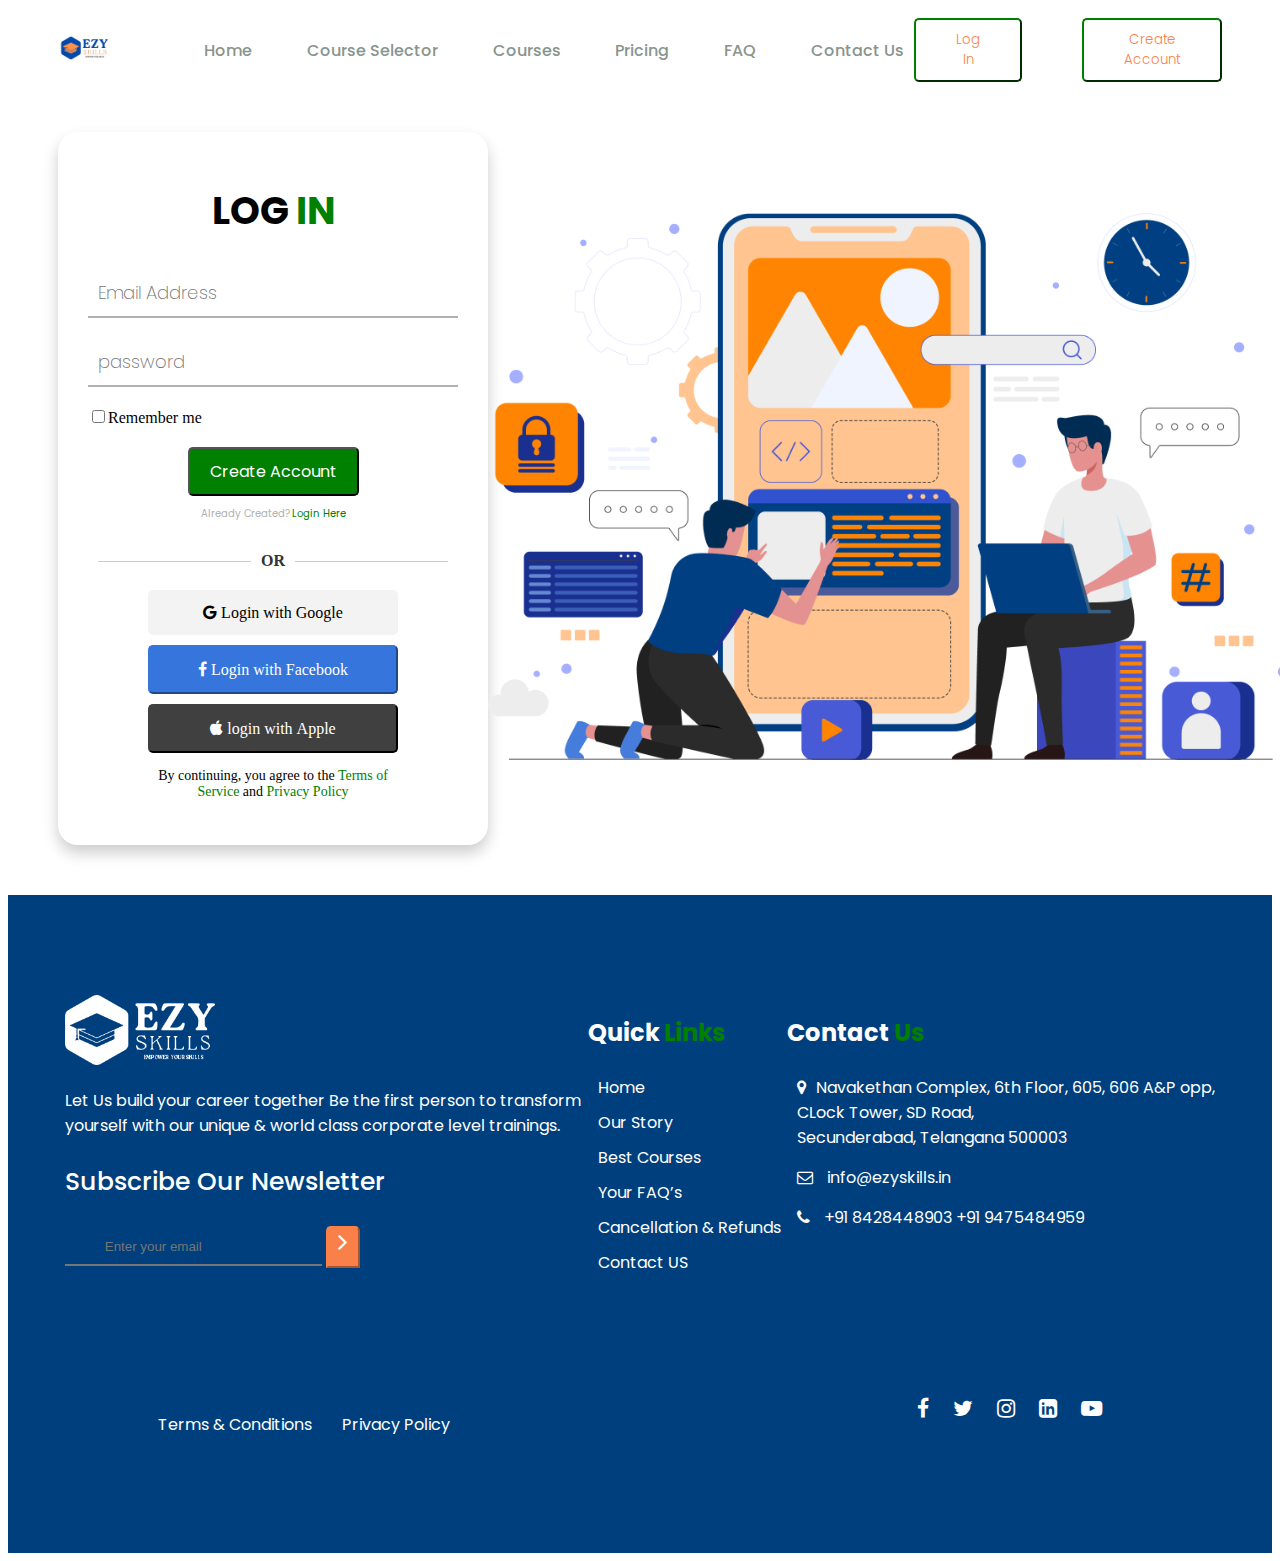
==== Login.html @ c2b0a450 "login page completed" ====
<!DOCTYPE html>
<html lang="en">

<head>
    <meta charset="UTF-8">
    <meta name="viewport" content="width=device-width, initial-scale=1.0">
    <title>Login</title>
    <link rel="stylesheet" href="./Sass/Style.css">
    <link rel="preconnect" href="https://fonts.googleapis.com">
    <link rel="preconnect" href="https://fonts.gstatic.com" crossorigin>
    <link
        href="https://fonts.googleapis.com/css2?family=Poppins:ital,wght@0,100;0,200;0,300;0,400;0,500;0,600;0,700;0,800;0,900;1,100;1,200;1,300;1,400;1,500;1,600;1,700;1,800;1,900&display=swap"
        rel="stylesheet">
    <link rel="preconnect" href="https://fonts.googleapis.com">
    <link rel="preconnect" href="https://fonts.gstatic.com" crossorigin>
    <link
        href="https://fonts.googleapis.com/css2?family=Montserrat:ital,wght@0,100..900;1,100..900&family=Poppins:ital,wght@0,100;0,200;0,300;0,400;0,500;0,600;0,700;0,800;0,900;1,100;1,200;1,300;1,400;1,500;1,600;1,700;1,800;1,900&display=swap"
        rel="stylesheet">
    <link rel="stylesheet" href="https://cdnjs.cloudflare.com/ajax/libs/font-awesome/6.5.1/css/all.min.css"
        integrity="sha384-qt5zE8f+HkO6T/EHbRY2U/5K3Y6U6y3+jkI5i2Z5eQ6p3eZ5p5p5p5p5p5p5p5p5p5p5p5p5p5p5p5"
        crossorigin="anonymous">
    <link rel="stylesheet" href="./Assests/font-awesome-4.7.0/css/font-awesome.min.css">



</head>

<body>
    <div class="LoginContainar">
        <div class="navBar">
            <div class="Logo">
                <img src="./Assests/Logo.png" alt="IM" class="logo" />
            </div>
            <div>
                <ul>
                    <li>
                        Home
                    </li>
                    <li>Course Selector</li>
                    <li>Courses</li>
                    <li> Pricing</li>
                    <li>FAQ</li>
                    <li>Contact Us</li>


                </ul>
            </div>
            <div>
                <a href="./Login.html"><button>Log In</button></a>
                <a href="./SignUp.html"><button class="Btn2">Create Account</button></a>
            </div>

        </div>
        <div class="Login">
            <div class="form"> 
                <form>
                    <h3> LOG <span> IN </span></h3>
                    <div class="input"><input type="email" placeholder="Email Address" required /></div>
                    <div class="input"><input type="password" placeholder="password" required /></div>
                    
                    <div><input type="checkbox"  required/>Remember me</div>
                    <div class="Cr8"><button> Create Account</button>
                        <p> Already Created?<span> <a href="#">Login Here</a> </span></P>
                    </div>
                    <div class="divider">
                        <hr>
                        <span>OR</span>
                        <hr>
                    </div>
                    <div class="socials">
                        <button class="btn1"><i class="fa fa-google" aria-hidden="true"> Login with Google</i></button>
                        <button class="btn2"><i class="fa fa-facebook" aria-hidden="true"> Login with Facebook</i></button>
                        <button class="btn3"><i class="fa fa-apple" aria-hidden="true"> login with Apple</i></button>
                
                    </div>
                    <p class="agree">By continuing, you agree to the <span>Terms
                        of Service</span> and <span>Privacy Policy</span></p>
                </form>
            </div>
            <div>
                <img src="./Assests/formpicture.png" width="800px" alt="form" />

            </div>


        </div>

        <Footer>
            <div class="footer1">

                <div>
                    <div class="Logo">
                        <img src="./Assests/Ezy.png" alt="Ezy" width="150px" class="logo" />
                    </div>
                    <p>Let Us build your career together Be the first person to transform <br>
                        yourself with our unique & world class corporate level trainings.</p>
                    <div>
                        <h3>
                            Subscribe Our Newsletter

                        </h3>
                        <input placeholder="Enter your email" class="input" /> <button class="btn3"><i
                                class="fa fa-angle-right fa-2x" style="color: white;" aria-hidden="true"></i></button>
                    </div>


                </div>
                <div>
                    <h2>Quick <span style="color: green;">Links</span></h2>
                    <ul>
                        <li>Home</li>
                        <li>Our Story</li>
                        <li>Best Courses</li>
                        <li>Your FAQ’s</li>
                        <li>Cancellation & Refunds</li>
                        <li>Contact US</li>
                    </ul>

                </div>
                <div>
                    <h2>Contact <span style="color: green;">Us</span></h2>
                    <ul>

                        <li> <i class="fa fa-map-marker" style="padding-right: 10px;" aria-hidden="true"></i>Navakethan
                            Complex,
                            6th Floor, 605, 606 A&P opp, <br>
                            CLock Tower, SD Road, <br>
                            Secunderabad, Telangana
                            500003</li>
                        <li> <i class="fa fa-envelope-o" style="padding-right: 10px;" aria-hidden="true"></i>
                            info@ezyskills.in</li>
                        <li> <i class="fa fa-phone" style="padding-right: 10px;" aria-hidden="true"></i>
                            +91 8428448903
                            +91 9475484959</li>

                    </ul>

                </div>
            </div>
            <section class="footer2">
                <div>

                    <p>Terms & Conditions</p>
                    <p> Privacy Policy </p>



                </div>
                <div>
                    <a href="#" style="color: white;"><i class="fa fa-facebook fa-lg" style="padding-right: 20px;"
                            aria-hidden="true"></i></a>

                    <a href="#" style="color: white;"><i class="fa fa-twitter fa-lg " style="padding-right: 20px;"
                            aria-hidden="true"></i></a>
                    <a href="#" style="color: white;"><i class="fa fa-instagram fa-lg" style="padding-right: 20px;"
                            aria-hidden="true"></i></a>
                    <a href="#" style="color: white;"><i class="fa fa-linkedin-square fa-lg"
                            style="padding-right: 20px;" aria-hidden="true"></i></a>
                    <a href="#" style="color: white;"><i class="fa fa-youtube-play fa-lg " style="padding-right: 20px;"
                            aria-hidden="true"></i></a>



                </div>
            </section>
        </Footer>
    </div>

</body>

</html>
---- Sass/Style.css ----
.landingContainer .navBar {
  padding-left: 50px;
  padding-right: 50px;
  display: -webkit-box;
  display: -ms-flexbox;
  display: flex;
  -webkit-box-pack: justify;
      -ms-flex-pack: justify;
          justify-content: space-between;
  -webkit-box-align: center;
      -ms-flex-align: center;
          align-items: center;
  padding-top: 10px;
}

.landingContainer .navBar > div:nth-child(1) img {
  width: 50%;
}

.landingContainer .navBar > div:nth-child(2) {
  display: -webkit-box;
  display: -ms-flexbox;
  display: flex;
  -webkit-box-pack: justify;
      -ms-flex-pack: justify;
          justify-content: space-between;
  list-style-type: none;
  color: #8A948C;
}

.landingContainer .navBar > div:nth-child(2) ul {
  list-style-type: none;
  display: -webkit-box;
  display: -ms-flexbox;
  display: flex;
  -webkit-box-pack: justify;
      -ms-flex-pack: justify;
          justify-content: space-between;
  width: 700px;
  font-family: "Poppins", sans-serif;
  font-weight: 500;
  font-style: medium;
  font-size: 22;
}

.landingContainer .navBar > div:nth-child(3) {
  display: -webkit-box;
  display: -ms-flexbox;
  display: flex;
  -ms-flex-pack: distribute;
      justify-content: space-around;
  gap: 50px;
}

.landingContainer .navBar > div:nth-child(3) button:nth-child(1) {
  color: #F98149;
  padding: 10px 40px 10px 40px;
  background-color: #fff;
  border-color: green;
  border-radius: 5px;
  font-family: "Poppins", sans-serif;
  font-weight: 300;
  font-size: 28;
  cursor: pointer;
  margin-left: 10px;
}

.landingContainer .navBar > div:nth-child(3) button:nth-child(2) {
  color: #F98149;
  padding: 10px 40px 10px 40px;
  color: #ffff;
  border-color: green;
  background-color: green;
  border-radius: 5px;
  font-family: "Poppins", sans-serif;
  font-weight: 300;
  font-size: 28;
  cursor: pointer;
}

.landingContainer .navBar > div:nth-child(3) button:hover {
  background-color: green;
}

.landingContainer .navBar > div:nth-child(3) .Btn2:hover {
  background-color: white;
  color: green;
}

.landingContainer .sectionTwo {
  padding-left: 50px;
  padding-right: 50px;
  display: -webkit-box;
  display: -ms-flexbox;
  display: flex;
  -webkit-box-pack: justify;
      -ms-flex-pack: justify;
          justify-content: space-between;
  -webkit-box-align: center;
      -ms-flex-align: center;
          align-items: center;
  padding-top: 20px;
}

.landingContainer .sectionTwo div:nth-child(1) h1 {
  font-family: "Poppins", sans-serif;
  font-weight: 900;
  font-style: bold;
  font-size: 80px;
  color: green;
  width: 650px;
  margin: 0px;
}

.landingContainer .sectionTwo div:nth-child(1) p {
  font-family: "Montserrat", sans-serif;
  color: #A1A1A1;
  font-size: 34px;
  width: 500px;
}

.landingContainer .sectionTwo div:nth-child(1) .SearchBar {
  padding-bottom: 20px;
}

.landingContainer .sectionTwo div:nth-child(1) .SearchBar .input {
  padding: 10px;
  background-color: #F2F4F8;
  color: #A5A5A5;
  width: 400px;
  font-family: "Poppins", sans-serif;
  font-weight: 200;
  font-size: 18px;
  border-style: none;
  border-radius: 5px;
  margin-right: 10px;
}

.landingContainer .sectionTwo div:nth-child(1) .SearchBar .btn3 {
  padding: 20px 18px;
  color: white;
  background-color: green;
  border-style: none;
  border-radius: 10px;
  cursor: pointer;
}

.landingContainer .sectionTwo div:nth-child(1) .SearchBar .btn3:hover {
  background-color: white;
  color: green;
}

.landingContainer .sectionTwo div:nth-child(1) .features {
  width: 570px;
}

.landingContainer .sectionTwo div:nth-child(1) .features button {
  background-color: #F2F4F8;
  color: #B9B5B2;
  font-family: "Poppins", sans-serif;
  font-weight: 300;
  font-size: 17px;
  border-style: none;
  border-radius: 5px;
  margin-right: 10px;
  padding: 15px 28px;
  margin-bottom: 15px;
}

.landingContainer .sectionTwo div:nth-child(1) .features button:hover {
  background-color: white;
  color: green;
  font-size: 25px;
}

.landingContainer .sectionTwo div:nth-child(2) img {
  width: 80%;
}

.landingContainer .sectionThree {
  padding-top: 50px;
  padding-left: 50px;
  padding-right: 50px;
  display: -webkit-box;
  display: -ms-flexbox;
  display: flex;
  -webkit-box-pack: justify;
      -ms-flex-pack: justify;
          justify-content: space-between;
  -webkit-box-align: center;
      -ms-flex-align: center;
          align-items: center;
}

.landingContainer .sectionThree div:nth-child(1) h1 {
  font-family: "Poppins", sans-serif;
  font-weight: 900;
  font-style: bold;
  font-size: 60px;
  color: green;
}

.landingContainer .sectionThree div:nth-child(2) img {
  width: 700px;
}

.landingContainer .sectionFour {
  padding-top: 50px;
  padding-left: 50px;
  padding-right: 50px;
}

.landingContainer .sectionFour > h1 {
  font-family: "poppins";
  font-size: 25px;
  color: black;
  font-weight: 400;
  letter-spacing: 10px;
}

.landingContainer .sectionFour .FouthSection {
  display: -webkit-box;
  display: -ms-flexbox;
  display: flex;
  -webkit-box-pack: justify;
      -ms-flex-pack: justify;
          justify-content: space-between;
  -webkit-box-align: center;
      -ms-flex-align: center;
          align-items: center;
}

.landingContainer .sectionFour .FouthSection .skill {
  color: green;
  font-family: "Poppins", sans-serif;
  font-size: 60px;
  width: 600px;
  font-weight: bold;
}

.landingContainer .sectionFour .FouthSection .icon {
  display: -webkit-box;
  display: -ms-flexbox;
  display: flex;
  -webkit-box-pack: justify;
      -ms-flex-pack: justify;
          justify-content: space-between;
  -webkit-box-align: center;
      -ms-flex-align: center;
          align-items: center;
  padding-bottom: 50px;
}

.landingContainer .sectionFour .FouthSection .icon span:nth-child(1) {
  -webkit-box-align: center;
      -ms-flex-align: center;
          align-items: center;
}

.landingContainer .sectionFour .FouthSection .icon span:nth-child(1) p {
  text-align: center;
  padding-left: 60px;
}

.landingContainer .sectionFour .FouthSection .icon .iconfour p {
  text-align: center;
  padding-left: 60px;
}

.landingContainer .sectionFive {
  padding-left: 50px;
  padding-right: 50px;
  padding-top: 70px;
  position: relative;
}

.landingContainer .sectionFive .title {
  font-family: "Poppins", sans-serif;
  font-size: 18px;
  background-color: #F98149;
  text-align: center;
  width: 400px;
  height: 55px;
  display: -webkit-box;
  display: -ms-flexbox;
  display: flex;
  -webkit-box-pack: center;
      -ms-flex-pack: center;
          justify-content: center;
  -webkit-box-align: center;
      -ms-flex-align: center;
          align-items: center;
  margin: 0 auto;
  position: absolute;
  z-index: 1;
  right: 50px;
  left: 50px;
  top: 35px;
  color: white;
  border-radius: 20px;
}

.landingContainer .sectionFive .eclipse {
  position: absolute;
  top: -50px;
  right: -10px;
  z-index: -1;
}

.landingContainer .sectionFive .card {
  background-color: #003F7D;
  display: -webkit-box;
  display: -ms-flexbox;
  display: flex;
  -webkit-box-pack: justify;
      -ms-flex-pack: justify;
          justify-content: space-between;
  padding: 100px 40px 100px 40px;
  border-radius: 20px;
  text-align: center;
  -webkit-box-align: center;
      -ms-flex-align: center;
          align-items: center;
  position: relative;
}

.landingContainer .sectionFive .card p {
  font-family: "Poppins", sans-serif;
  font-size: 20px;
  color: white;
}

.landingContainer .sectionFive .card i {
  -ms-flex-item-align: center;
      -ms-grid-row-align: center;
      align-self: center;
  padding: 25px;
}

.landingContainer .sectionFive .card p:nth-of-type(2) {
  font-size: 15px;
}

.landingContainer .sectionFive .card .iconTwo {
  border-color: #F98149;
  border-width: 5px;
  border-style: solid;
  padding: 10px;
  border-width: 5px;
  border-radius: 10px;
  margin: 0;
}

.landingContainer .sectionFive .card span:not(:first-child):not(:last-child):nth-of-type(odd) {
  margin-top: 70px;
}

.landingContainer .sectionSix {
  padding-left: 50px;
  padding-right: 50px;
  padding-bottom: 40px;
}

.landingContainer .sectionSix h1 {
  text-align: center;
  font-family: "Poppins", sans-serif;
  font-size: 40px;
  font-weight: bold;
}

.landingContainer .sectionSix h1 Span {
  color: green;
}

.landingContainer .sectionSix .sectionSixCard {
  display: -webkit-box;
  display: -ms-flexbox;
  display: flex;
  -webkit-box-pack: justify;
      -ms-flex-pack: justify;
          justify-content: space-between;
  padding-bottom: 280px;
}

.landingContainer .sectionSix .sectionSixCard .CardTwo {
  background-color: #003F7D;
  width: 350px;
  -webkit-box-align: center;
      -ms-flex-align: center;
          align-items: center;
  position: relative;
  padding-bottom: 100px;
  border-radius: 20px;
}

.landingContainer .sectionSix .sectionSixCard .CardTwo img {
  display: block;
  margin: 0 auto;
  max-width: 100%;
  padding-top: 30px;
  padding-bottom: 50px;
}

.landingContainer .sectionSix .sectionSixCard .CardTwo .CardThree {
  margin-top: 30px;
  background-color: white;
  width: 300px;
  display: -webkit-box;
  display: -ms-flexbox;
  display: flex;
  -webkit-box-orient: vertical;
  -webkit-box-direction: normal;
      -ms-flex-direction: column;
          flex-direction: column;
  -webkit-box-pack: center;
      -ms-flex-pack: center;
          justify-content: center;
  margin: 0 auto;
  border-radius: 20px;
  position: absolute;
  top: 5p;
  left: 20px;
  text-align: center;
  padding: 5px;
}

.landingContainer .sectionSix .sectionSixCard .CardTwo .CardThree h5 {
  font-family: "Poppins", sans-serif;
  font-size: 20px;
  font-weight: 600;
  margin: 0px;
  padding-top: 20px;
}

.landingContainer .sectionSix .sectionSixCard .CardTwo .CardThree p {
  font-family: "Poppins", sans-serif;
  font-size: 16px;
}

.landingContainer .sectionSix .sectionSixCard .CardTwo .CardThree div:nth-of-type(1) {
  display: -webkit-box;
  display: -ms-flexbox;
  display: flex;
  -webkit-box-pack: space-evenly;
      -ms-flex-pack: space-evenly;
          justify-content: space-evenly;
}

.landingContainer .sectionSix .sectionSixCard .CardTwo .CardThree div:nth-of-type(1) button {
  border-color: black;
  padding: 10px 5px;
  font-family: "Poppins", sans-serif;
  background-color: white;
  border-color: green;
  border-radius: 10px;
  cursor: pointer;
  margin-bottom: 20px;
}

.landingContainer .sectionSix .sectionSixCard .CardTwo .CardThree div:nth-of-type(1) button:hover {
  color: white;
  background-color: green;
}

.landingContainer .sectionSix .sectionSixCard .CardTwo .CardThree .Download {
  width: 250px;
  -webkit-box-pack: end;
      -ms-flex-pack: end;
          justify-content: flex-end;
  -ms-flex-item-align: center;
      -ms-grid-row-align: center;
      align-self: center;
  padding: 15px 0px;
  margin: 15px 0px;
  border-radius: 30px;
  background-color: green;
  color: white;
  font-size: 15px;
  font-family: "Poppins", sans-serif;
  border-color: green;
  cursor: pointer;
}

.landingContainer .sectionSix .sectionSixCard .CardTwo .CardThree .Download:hover {
  background-color: white;
  color: green;
}

.landingContainer .sectionSix .ViewCourse {
  display: -webkit-box;
  display: -ms-flexbox;
  display: flex;
  -webkit-box-pack: center;
      -ms-flex-pack: center;
          justify-content: center;
}

.landingContainer .sectionSix .ViewCourse button {
  padding: 10px 80px;
  font-size: 18px;
  font-family: "Poppins", sans-serif;
  border-radius: 20px;
  background-color: #003F7D;
  color: white;
}

.landingContainer .sectionSix .ViewCourse button:hover {
  background-color: white;
  color: green;
}

.landingContainer .sectionSeven {
  background-color: #F3F3F3;
  text-align: center;
}

.landingContainer .sectionSeven h1 {
  font-size: 40px;
  font-family: "Poppins", sans-serif;
  padding: 30px 0px;
}

.landingContainer .sectionSeven h1 span {
  color: green;
}

.landingContainer .sectionSeven .sectionSevenCard {
  display: -webkit-box;
  display: -ms-flexbox;
  display: flex;
  -webkit-box-pack: space-evenly;
      -ms-flex-pack: space-evenly;
          justify-content: space-evenly;
}

.landingContainer .sectionSeven .sectionSevenCard .sectionsevensubcard div:nth-of-type(1) {
  display: -webkit-box;
  display: -ms-flexbox;
  display: flex;
  -webkit-box-pack: justify;
      -ms-flex-pack: justify;
          justify-content: space-between;
  width: 400px;
}

.landingContainer .sectionSeven .sectionSevenCard .sectionsevensubcard div:nth-of-type(1) .cardOne {
  display: -ms-grid;
  display: grid;
  background-color: white;
  width: auto;
  padding: 0px 20px;
  text-align: center;
  font-family: "Poppins", sans-serif;
  -webkit-box-shadow: 0 4px 6px rgba(0, 0, 0, 0.1), 0 1px 3px rgba(0, 0, 0, 0.06);
          box-shadow: 0 4px 6px rgba(0, 0, 0, 0.1), 0 1px 3px rgba(0, 0, 0, 0.06);
  border-radius: 10px;
}

.landingContainer .sectionSeven .sectionSevenCard .sectionsevensubcard div:nth-of-type(1) .cardOne span {
  display: -webkit-box;
  display: -ms-flexbox;
  display: flex;
  -webkit-box-align: center;
      -ms-flex-align: center;
          align-items: center;
  gap: 10px;
  padding-bottom: 20px;
}

.landingContainer .sectionSeven .sectionSevenCard .sectionsevensubcard div:nth-of-type(1) .cardOne h1 {
  font-size: 50px;
  margin: 0px;
  padding-top: 25px;
  color: green;
  font-weight: bolder;
}

.landingContainer .sectionSeven .sectionSevenCard .sectionsevensubcard .cardthree {
  background-color: white;
  display: -webkit-box;
  display: -ms-flexbox;
  display: flex;
  -webkit-box-pack: space-evenly;
      -ms-flex-pack: space-evenly;
          justify-content: space-evenly;
  -webkit-box-align: center;
      -ms-flex-align: center;
          align-items: center;
  margin-top: 30px;
  font-family: "Poppins", sans-serif;
  -webkit-box-shadow: 0 4px 6px rgba(0, 0, 0, 0.1), 0 1px 3px rgba(0, 0, 0, 0.06);
          box-shadow: 0 4px 6px rgba(0, 0, 0, 0.1), 0 1px 3px rgba(0, 0, 0, 0.06);
  border-radius: 10px;
  position: relative;
  z-index: 2;
}

.landingContainer .sectionSeven .sectionSevenCard .sectionsevensubcard .cardthree h1 {
  font-size: 70px;
  font-family: "Poppins", sans-serif;
  -webkit-box-sizing: border-box;
          box-sizing: border-box;
  margin: 0px;
  font-weight: bold;
}

.landingContainer .sectionSeven .sectionSevenCard .sectionsevensubcard .ornament {
  position: relative;
  right: -200px;
  top: 0%;
  -webkit-transform: translateY(-50%);
          transform: translateY(-50%);
  z-index: 1;
  max-width: 50%;
  margin-bottom: -70px;
}

.landingContainer .sectionEight {
  padding-left: 50px;
  padding-right: 50px;
  padding-bottom: 80px;
}

.landingContainer .sectionEight h1 {
  font-family: "Poppins", sans-serif;
  font-size: 55px;
  padding-left: 10px;
}

.landingContainer .sectionEight h1 span {
  color: green;
}

.landingContainer .sectionEight .MentorCardContainer {
  display: -webkit-box;
  display: -ms-flexbox;
  display: flex;
  -webkit-box-pack: justify;
      -ms-flex-pack: justify;
          justify-content: space-between;
  font-family: "Poppins", sans-serif;
}

.landingContainer .sectionEight .MentorCardContainer .MentorCard {
  background-color: #FFFFFF;
  -webkit-box-shadow: 0 4px 6px rgba(0, 0, 0, 0.1), 0 1px 3px rgba(0, 0, 0, 0.06);
          box-shadow: 0 4px 6px rgba(0, 0, 0, 0.1), 0 1px 3px rgba(0, 0, 0, 0.06);
  width: 380px;
  border-radius: 20px;
}

.landingContainer .sectionEight .MentorCardContainer .MentorCard .best {
  display: -webkit-box;
  display: -ms-flexbox;
  display: flex;
  -webkit-box-align: center;
      -ms-flex-align: center;
          align-items: center;
  -webkit-box-pack: center;
      -ms-flex-pack: center;
          justify-content: center;
  gap: 10px;
  background-color: #FF8B36;
  width: 200px;
  margin: 20px auto;
  border-radius: 10px;
}

.landingContainer .sectionEight .MentorCardContainer .MentorCard .best p {
  -webkit-box-sizing: border-box;
          box-sizing: border-box;
  font-family: "Poppins", sans-serif;
  font-size: 15px;
  color: white;
  margin: 0px;
  padding: 3px 0px;
}

.landingContainer .sectionEight .MentorCardContainer .MentorCard div:nth-of-type(2) {
  display: -webkit-box;
  display: -ms-flexbox;
  display: flex;
  -webkit-box-pack: space-evenly;
      -ms-flex-pack: space-evenly;
          justify-content: space-evenly;
}

.landingContainer .sectionEight .MentorCardContainer .MentorCard div:nth-of-type(2) div:nth-of-type(2) {
  display: -ms-grid;
  display: grid;
  -webkit-box-pack: justify;
      -ms-flex-pack: justify;
          justify-content: space-between;
}

.landingContainer .sectionEight .MentorCardContainer .MentorCard div:nth-of-type(2) div:nth-of-type(2) h6 {
  -webkit-box-sizing: border-box;
          box-sizing: border-box;
  margin: 0px;
  font-size: 20px;
  font-weight: bold;
}

.landingContainer .sectionEight .MentorCardContainer .MentorCard div:nth-of-type(2) div:nth-of-type(2) p {
  -webkit-box-sizing: border-box;
          box-sizing: border-box;
  margin: 0px;
  padding: 10px;
  color: green;
  margin-left: -10px;
}

.landingContainer .sectionEight .MentorCardContainer .MentorCard div:nth-of-type(2) div:nth-of-type(2) span {
  display: -webkit-box;
  display: -ms-flexbox;
  display: flex;
  -webkit-box-align: center;
      -ms-flex-align: center;
          align-items: center;
  text-align: center;
}

.landingContainer .sectionEight .MentorCardContainer .MentorCard div:nth-of-type(2) div:nth-of-type(2) span p {
  font-size: 10px;
}

.landingContainer .sectionEight .MentorCardContainer .MentorCard div:nth-of-type(2) div:nth-of-type(2) .review {
  display: -webkit-box;
  display: -ms-flexbox;
  display: flex;
  -ms-flex-pack: distribute;
      justify-content: space-around;
  -webkit-box-align: center;
      -ms-flex-align: center;
          align-items: center;
}

.landingContainer .sectionEight .MentorCardContainer .MentorCard div:nth-of-type(2) div:nth-of-type(2) .review p {
  font-size: 9px;
}

.landingContainer .sectionEight .MentorCardContainer .MentorCard .NewCardDiv {
  padding-top: 35px;
  display: -webkit-box;
  display: -ms-flexbox;
  display: flex;
  -webkit-box-pack: space-evenly;
      -ms-flex-pack: space-evenly;
          justify-content: space-evenly;
}

.landingContainer .sectionEight .MentorCardContainer .MentorCard .NewCardDiv div:nth-of-type(2) {
  display: -ms-grid;
  display: grid;
  -webkit-box-pack: justify;
      -ms-flex-pack: justify;
          justify-content: space-between;
}

.landingContainer .sectionEight .MentorCardContainer .MentorCard .NewCardDiv div:nth-of-type(2) h6 {
  -webkit-box-sizing: border-box;
          box-sizing: border-box;
  margin: 0px;
  font-size: 20px;
  font-weight: bold;
}

.landingContainer .sectionEight .MentorCardContainer .MentorCard .NewCardDiv div:nth-of-type(2) p {
  -webkit-box-sizing: border-box;
          box-sizing: border-box;
  margin: 0px;
  padding: 10px;
  color: green;
  margin-left: -10px;
}

.landingContainer .sectionEight .MentorCardContainer .MentorCard .NewCardDiv div:nth-of-type(2) span {
  display: -webkit-box;
  display: -ms-flexbox;
  display: flex;
  -webkit-box-align: center;
      -ms-flex-align: center;
          align-items: center;
  text-align: center;
}

.landingContainer .sectionEight .MentorCardContainer .MentorCard .NewCardDiv div:nth-of-type(2) span p {
  font-size: 10px;
}

.landingContainer .sectionEight .MentorCardContainer .MentorCard .NewCardDiv div:nth-of-type(2) .review {
  display: -webkit-box;
  display: -ms-flexbox;
  display: flex;
  -ms-flex-pack: distribute;
      justify-content: space-around;
  -webkit-box-align: center;
      -ms-flex-align: center;
          align-items: center;
}

.landingContainer .sectionEight .MentorCardContainer .MentorCard .NewCardDiv div:nth-of-type(2) .review p {
  font-size: 9px;
}

.landingContainer .sectionEight .MentorCardContainer .MentorCard .commentreview {
  font-family: "Poppins", sans-serif;
  font-size: 10px;
  margin: 10px 50px;
}

.landingContainer .sectionNine {
  padding-left: 50px;
  padding-right: 50px;
}

.landingContainer .sectionNine h2 {
  font-family: "Poppins", sans-serif;
  font-size: 40px;
  text-align: center;
}

.landingContainer .sectionNine h2 span {
  color: green;
}

.landingContainer .sectionNine .certification {
  display: -webkit-box;
  display: -ms-flexbox;
  display: flex;
  -webkit-box-pack: center;
      -ms-flex-pack: center;
          justify-content: center;
  -webkit-box-pack: space-evenly;
      -ms-flex-pack: space-evenly;
          justify-content: space-evenly;
  padding-top: 30px;
  padding-bottom: 60px;
}

.landingContainer footer {
  padding-right: 50px;
  padding-left: 50px;
  background-color: #003F7D;
  padding-top: 100px;
  color: #FFFFFF;
  font-family: "Poppins", sans-serif;
}

.landingContainer footer .footer1 {
  display: -webkit-box;
  display: -ms-flexbox;
  display: flex;
  -webkit-box-pack: space-evenly;
      -ms-flex-pack: space-evenly;
          justify-content: space-evenly;
}

.landingContainer footer .footer1 h3 {
  font-weight: 500;
  font-size: 25px;
}

.landingContainer footer .footer1 .input {
  padding: 10px 40px;
  background-color: #003F7D;
  border-top-style: none;
  border-left: none;
  border-right: none;
}

.landingContainer footer .footer1 .btn3 {
  background-color: #F98149;
  padding-bottom: 10px;
  padding-right: 10px;
  padding-left: 10px;
  border-radius: 5px 5px 0px 0px;
  border-color: #F98149;
}

.landingContainer footer .footer1 div:nth-of-type(2) ul {
  list-style-type: none;
  -webkit-box-align: end;
      -ms-flex-align: end;
          align-items: end;
  -ms-flex-item-align: end;
      align-self: flex-end;
  margin-left: -30px;
}

.landingContainer footer .footer1 div:nth-of-type(2) ul li {
  padding-top: 5px;
  padding-bottom: 5px;
}

.landingContainer footer .footer1 div:nth-of-type(3) ul {
  list-style-type: none;
  -webkit-box-align: end;
      -ms-flex-align: end;
          align-items: end;
  -ms-flex-item-align: end;
      align-self: flex-end;
  margin-left: -30px;
}

.landingContainer footer .footer1 div:nth-of-type(3) ul li {
  padding-top: 5px;
  padding-bottom: 10px;
}

.landingContainer footer .footer2 {
  display: -webkit-box;
  display: -ms-flexbox;
  display: flex;
  -webkit-box-pack: justify;
      -ms-flex-pack: justify;
          justify-content: space-between;
  padding: 100px;
}

.landingContainer footer .footer2 div:nth-of-type(1) {
  display: -webkit-box;
  display: -ms-flexbox;
  display: flex;
  gap: 30px;
}

.signupContiner .navBar {
  padding-left: 50px;
  padding-right: 50px;
  display: -webkit-box;
  display: -ms-flexbox;
  display: flex;
  -webkit-box-pack: justify;
      -ms-flex-pack: justify;
          justify-content: space-between;
  -webkit-box-align: center;
      -ms-flex-align: center;
          align-items: center;
  padding-top: 10px;
}

.signupContiner .navBar > div:nth-child(1) img {
  width: 50%;
}

.signupContiner .navBar > div:nth-child(2) {
  display: -webkit-box;
  display: -ms-flexbox;
  display: flex;
  -webkit-box-pack: justify;
      -ms-flex-pack: justify;
          justify-content: space-between;
  list-style-type: none;
  color: #8A948C;
}

.signupContiner .navBar > div:nth-child(2) ul {
  list-style-type: none;
  display: -webkit-box;
  display: -ms-flexbox;
  display: flex;
  -webkit-box-pack: justify;
      -ms-flex-pack: justify;
          justify-content: space-between;
  width: 700px;
  font-family: "Poppins", sans-serif;
  font-weight: 500;
  font-style: medium;
  font-size: 22;
}

.signupContiner .navBar > div:nth-child(3) {
  display: -webkit-box;
  display: -ms-flexbox;
  display: flex;
  -ms-flex-pack: distribute;
      justify-content: space-around;
  gap: 50px;
}

.signupContiner .navBar > div:nth-child(3) button:nth-child(1) {
  color: #F98149;
  padding: 10px 40px 10px 40px;
  background-color: #fff;
  border-color: green;
  border-radius: 5px;
  font-family: "Poppins", sans-serif;
  font-weight: 300;
  font-size: 28;
  cursor: pointer;
  margin-left: 10px;
}

.signupContiner .navBar > div:nth-child(3) button:nth-child(2) {
  color: #F98149;
  padding: 10px 40px 10px 40px;
  color: #ffff;
  border-color: green;
  background-color: green;
  border-radius: 5px;
  font-family: "Poppins", sans-serif;
  font-weight: 300;
  font-size: 28;
  cursor: pointer;
}

.signupContiner .navBar > div:nth-child(3) button:hover {
  background-color: green;
}

.signupContiner .navBar > div:nth-child(3) .Btn2:hover {
  background-color: white;
  color: green;
}

.signupContiner footer {
  padding-right: 50px;
  padding-left: 50px;
  background-color: #003F7D;
  padding-top: 100px;
  color: #FFFFFF;
  font-family: "Poppins", sans-serif;
}

.signupContiner footer .footer1 {
  display: -webkit-box;
  display: -ms-flexbox;
  display: flex;
  -webkit-box-pack: space-evenly;
      -ms-flex-pack: space-evenly;
          justify-content: space-evenly;
}

.signupContiner footer .footer1 h3 {
  font-weight: 500;
  font-size: 25px;
}

.signupContiner footer .footer1 .input {
  padding: 10px 40px;
  background-color: #003F7D;
  border-top-style: none;
  border-left: none;
  border-right: none;
}

.signupContiner footer .footer1 .btn3 {
  background-color: #F98149;
  padding-bottom: 10px;
  padding-right: 10px;
  padding-left: 10px;
  border-radius: 5px 5px 0px 0px;
  border-color: #F98149;
}

.signupContiner footer .footer1 div:nth-of-type(2) ul {
  list-style-type: none;
  -webkit-box-align: end;
      -ms-flex-align: end;
          align-items: end;
  -ms-flex-item-align: end;
      align-self: flex-end;
  margin-left: -30px;
}

.signupContiner footer .footer1 div:nth-of-type(2) ul li {
  padding-top: 5px;
  padding-bottom: 5px;
}

.signupContiner footer .footer1 div:nth-of-type(3) ul {
  list-style-type: none;
  -webkit-box-align: end;
      -ms-flex-align: end;
          align-items: end;
  -ms-flex-item-align: end;
      align-self: flex-end;
  margin-left: -30px;
}

.signupContiner footer .footer1 div:nth-of-type(3) ul li {
  padding-top: 5px;
  padding-bottom: 10px;
}

.signupContiner footer .footer2 {
  display: -webkit-box;
  display: -ms-flexbox;
  display: flex;
  -webkit-box-pack: justify;
      -ms-flex-pack: justify;
          justify-content: space-between;
  padding: 100px;
}

.signupContiner footer .footer2 div:nth-of-type(1) {
  display: -webkit-box;
  display: -ms-flexbox;
  display: flex;
  gap: 30px;
}

.signupContiner .SignUP {
  padding: 50px;
  padding-left: 50px;
  display: -webkit-box;
  display: -ms-flexbox;
  display: flex;
  -webkit-box-pack: space-evenly;
      -ms-flex-pack: space-evenly;
          justify-content: space-evenly;
  -webkit-box-align: center;
      -ms-flex-align: center;
          align-items: center;
}

.signupContiner .form {
  -webkit-box-shadow: 0 8px 15px rgba(0, 0, 0, 0.2);
          box-shadow: 0 8px 15px rgba(0, 0, 0, 0.2);
  padding: 30px 30px;
  width: 400px;
  border-radius: 20px;
}

.signupContiner .form h3 {
  text-align: center;
  font-family: "Poppins", sans-serif;
  font-size: 38px;
  margin: 0px;
  padding: 20px 0px 30px 0px;
  -webkit-box-sizing: border-box;
          box-sizing: border-box;
}

.signupContiner .form h3 span {
  color: green;
}

.signupContiner .form .input {
  margin-bottom: 20px;
}

.signupContiner .form .input input {
  width: 350px;
  padding: 10px;
  color: #B1B1B1;
  font-family: "Poppins", sans-serif;
  font-size: 18px;
  font-weight: 200;
  border-top: none;
  border-left: none;
  border-right: none;
  border-color: #B1B1B1;
}

.signupContiner .form .input input:focus {
  outline: none;
  border-color: none;
  color: black;
}

.signupContiner .form .Cr8 {
  padding-top: 20px;
  display: -ms-grid;
  display: grid;
  -webkit-box-pack: center;
      -ms-flex-pack: center;
          justify-content: center;
}

.signupContiner .form .Cr8 button {
  padding: 10px 20px;
  color: white;
  background-color: green;
  border-radius: 5px;
  font-family: "Poppins", sans-serif;
  font-size: 16px;
}

.signupContiner .form .Cr8 button:hover {
  background-color: white;
  color: green;
}

.signupContiner .form .Cr8 p {
  font-family: "Poppins", sans-serif;
  font-size: 10px;
  color: #B1B1B1;
  text-align: center;
}

.signupContiner .form .Cr8 p span a {
  text-decoration: none;
  color: green;
}

.signupContiner .form .divider {
  display: -webkit-box;
  display: -ms-flexbox;
  display: flex;
  -webkit-box-align: center;
      -ms-flex-align: center;
          align-items: center;
  text-align: center;
  margin: 20px 0;
}

.signupContiner .form .divider hr {
  -webkit-box-flex: 1;
      -ms-flex: 1;
          flex: 1;
  /* Makes the lines flexible to fill the space */
  border: none;
  /* Removes the default border */
  border-top: 1px solid #ccc;
  /* Adds a thin horizontal line */
  margin: 0 10px;
  /* Adds spacing between the line and the text */
}

.signupContiner .form .divider span {
  font-size: 16px;
  /* Adjust the font size */
  color: #333;
  /* Text color */
  font-weight: bold;
  /* Make the text bold */
}

.signupContiner .form .socials {
  display: -webkit-box;
  display: -ms-flexbox;
  display: flex;
  -webkit-box-pack: center;
      -ms-flex-pack: center;
          justify-content: center;
  gap: 10px;
}

.signupContiner .form .socials button {
  padding: 5px 20px;
  border-radius: 5px;
}

.signupContiner .form .socials button:nth-of-type(1) {
  background-color: #F3F3F3;
  border: #F3F3F3;
  -webkit-columns: #B1B1B1;
          columns: #B1B1B1;
}

.signupContiner .form .socials button:nth-of-type(1):hover {
  background-color: white;
  color: green;
}

.signupContiner .form .socials button:nth-of-type(2) {
  background-color: #3575DC;
  color: white;
  border-color: #3575DC;
}

.signupContiner .form .socials button:nth-of-type(2):hover {
  background-color: white;
  color: green;
}

.signupContiner .form .socials button:nth-of-type(3) {
  background-color: #404040;
  color: white;
  border-color: #404040;
}

.signupContiner .form .socials button:nth-of-type(3):hover {
  background-color: white;
  color: green;
}

.signupContiner .form .agree {
  width: 250px;
  text-align: center;
  -webkit-box-pack: center;
      -ms-flex-pack: center;
          justify-content: center;
  margin: 15px auto;
  font-size: 14px;
}

.signupContiner .form .agree span {
  color: green;
}

.LoginContainar .navBar {
  padding-left: 50px;
  padding-right: 50px;
  display: -webkit-box;
  display: -ms-flexbox;
  display: flex;
  -webkit-box-pack: justify;
      -ms-flex-pack: justify;
          justify-content: space-between;
  -webkit-box-align: center;
      -ms-flex-align: center;
          align-items: center;
  padding-top: 10px;
}

.LoginContainar .navBar > div:nth-child(1) img {
  width: 50%;
}

.LoginContainar .navBar > div:nth-child(2) {
  display: -webkit-box;
  display: -ms-flexbox;
  display: flex;
  -webkit-box-pack: justify;
      -ms-flex-pack: justify;
          justify-content: space-between;
  list-style-type: none;
  color: #8A948C;
}

.LoginContainar .navBar > div:nth-child(2) ul {
  list-style-type: none;
  display: -webkit-box;
  display: -ms-flexbox;
  display: flex;
  -webkit-box-pack: justify;
      -ms-flex-pack: justify;
          justify-content: space-between;
  width: 700px;
  font-family: "Poppins", sans-serif;
  font-weight: 500;
  font-style: medium;
  font-size: 22;
}

.LoginContainar .navBar > div:nth-child(3) {
  display: -webkit-box;
  display: -ms-flexbox;
  display: flex;
  -ms-flex-pack: distribute;
      justify-content: space-around;
  gap: 50px;
}

.LoginContainar .navBar > div:nth-child(3) button:nth-child(1) {
  color: #F98149;
  padding: 10px 40px 10px 40px;
  background-color: #fff;
  border-color: green;
  border-radius: 5px;
  font-family: "Poppins", sans-serif;
  font-weight: 300;
  font-size: 28;
  cursor: pointer;
  margin-left: 10px;
}

.LoginContainar .navBar > div:nth-child(3) button:nth-child(2) {
  color: #F98149;
  padding: 10px 40px 10px 40px;
  color: #ffff;
  border-color: green;
  background-color: green;
  border-radius: 5px;
  font-family: "Poppins", sans-serif;
  font-weight: 300;
  font-size: 28;
  cursor: pointer;
}

.LoginContainar .navBar > div:nth-child(3) button:hover {
  background-color: green;
}

.LoginContainar .navBar > div:nth-child(3) .Btn2:hover {
  background-color: white;
  color: green;
}

.LoginContainar footer {
  padding-right: 50px;
  padding-left: 50px;
  background-color: #003F7D;
  padding-top: 100px;
  color: #FFFFFF;
  font-family: "Poppins", sans-serif;
}

.LoginContainar footer .footer1 {
  display: -webkit-box;
  display: -ms-flexbox;
  display: flex;
  -webkit-box-pack: space-evenly;
      -ms-flex-pack: space-evenly;
          justify-content: space-evenly;
}

.LoginContainar footer .footer1 h3 {
  font-weight: 500;
  font-size: 25px;
}

.LoginContainar footer .footer1 .input {
  padding: 10px 40px;
  background-color: #003F7D;
  border-top-style: none;
  border-left: none;
  border-right: none;
}

.LoginContainar footer .footer1 .btn3 {
  background-color: #F98149;
  padding-bottom: 10px;
  padding-right: 10px;
  padding-left: 10px;
  border-radius: 5px 5px 0px 0px;
  border-color: #F98149;
}

.LoginContainar footer .footer1 div:nth-of-type(2) ul {
  list-style-type: none;
  -webkit-box-align: end;
      -ms-flex-align: end;
          align-items: end;
  -ms-flex-item-align: end;
      align-self: flex-end;
  margin-left: -30px;
}

.LoginContainar footer .footer1 div:nth-of-type(2) ul li {
  padding-top: 5px;
  padding-bottom: 5px;
}

.LoginContainar footer .footer1 div:nth-of-type(3) ul {
  list-style-type: none;
  -webkit-box-align: end;
      -ms-flex-align: end;
          align-items: end;
  -ms-flex-item-align: end;
      align-self: flex-end;
  margin-left: -30px;
}

.LoginContainar footer .footer1 div:nth-of-type(3) ul li {
  padding-top: 5px;
  padding-bottom: 10px;
}

.LoginContainar footer .footer2 {
  display: -webkit-box;
  display: -ms-flexbox;
  display: flex;
  -webkit-box-pack: justify;
      -ms-flex-pack: justify;
          justify-content: space-between;
  padding: 100px;
}

.LoginContainar footer .footer2 div:nth-of-type(1) {
  display: -webkit-box;
  display: -ms-flexbox;
  display: flex;
  gap: 30px;
}

.LoginContainar .Login {
  padding: 50px;
  padding-left: 50px;
  display: -webkit-box;
  display: -ms-flexbox;
  display: flex;
  -webkit-box-pack: space-evenly;
      -ms-flex-pack: space-evenly;
          justify-content: space-evenly;
  -webkit-box-align: center;
      -ms-flex-align: center;
          align-items: center;
}

.LoginContainar .form {
  -webkit-box-shadow: 0 8px 15px rgba(0, 0, 0, 0.2);
          box-shadow: 0 8px 15px rgba(0, 0, 0, 0.2);
  padding: 30px 30px;
  width: 400px;
  border-radius: 20px;
}

.LoginContainar .form h3 {
  text-align: center;
  font-family: "Poppins", sans-serif;
  font-size: 38px;
  margin: 0px;
  padding: 20px 0px 30px 0px;
  -webkit-box-sizing: border-box;
          box-sizing: border-box;
}

.LoginContainar .form h3 span {
  color: green;
}

.LoginContainar .form .input {
  margin-bottom: 20px;
}

.LoginContainar .form .input input {
  width: 350px;
  padding: 10px;
  color: #B1B1B1;
  font-family: "Poppins", sans-serif;
  font-size: 18px;
  font-weight: 200;
  border-top: none;
  border-left: none;
  border-right: none;
  border-color: #B1B1B1;
}

.LoginContainar .form .input input:focus {
  outline: none;
  border-color: none;
  color: black;
}

.LoginContainar .form .Cr8 {
  padding-top: 20px;
  display: -ms-grid;
  display: grid;
  -webkit-box-pack: center;
      -ms-flex-pack: center;
          justify-content: center;
}

.LoginContainar .form .Cr8 button {
  padding: 10px 20px;
  color: white;
  background-color: green;
  border-radius: 5px;
  font-family: "Poppins", sans-serif;
  font-size: 16px;
}

.LoginContainar .form .Cr8 button:hover {
  background-color: white;
  color: green;
}

.LoginContainar .form .Cr8 p {
  font-family: "Poppins", sans-serif;
  font-size: 10px;
  color: #B1B1B1;
  text-align: center;
}

.LoginContainar .form .Cr8 p span a {
  text-decoration: none;
  color: green;
}

.LoginContainar .form .divider {
  display: -webkit-box;
  display: -ms-flexbox;
  display: flex;
  -webkit-box-align: center;
      -ms-flex-align: center;
          align-items: center;
  text-align: center;
  margin: 20px 0;
}

.LoginContainar .form .divider hr {
  -webkit-box-flex: 1;
      -ms-flex: 1;
          flex: 1;
  /* Makes the lines flexible to fill the space */
  border: none;
  /* Removes the default border */
  border-top: 1px solid #ccc;
  /* Adds a thin horizontal line */
  margin: 0 10px;
  /* Adds spacing between the line and the text */
}

.LoginContainar .form .divider span {
  font-size: 16px;
  /* Adjust the font size */
  color: #333;
  /* Text color */
  font-weight: bold;
  /* Make the text bold */
}

.LoginContainar .form .socials {
  display: -ms-grid;
  display: grid;
  -webkit-box-pack: center;
      -ms-flex-pack: center;
          justify-content: center;
  gap: 10px;
}

.LoginContainar .form .socials button {
  padding: 10px 20px;
  border-radius: 5px;
  width: 250px;
  font-size: 16px;
  font-family: "Poppins", sans-serif;
}

.LoginContainar .form .socials button:nth-of-type(1) {
  background-color: #F3F3F3;
  border: #F3F3F3;
  -webkit-columns: #B1B1B1;
          columns: #B1B1B1;
}

.LoginContainar .form .socials button:nth-of-type(1):hover {
  background-color: white;
  color: green;
}

.LoginContainar .form .socials button:nth-of-type(2) {
  background-color: #3575DC;
  color: white;
  border-color: #3575DC;
}

.LoginContainar .form .socials button:nth-of-type(2):hover {
  background-color: white;
  color: green;
}

.LoginContainar .form .socials button:nth-of-type(3) {
  background-color: #404040;
  color: white;
  border-color: #404040;
}

.LoginContainar .form .socials button:nth-of-type(3):hover {
  background-color: white;
  color: green;
}

.LoginContainar .form .agree {
  width: 250px;
  text-align: center;
  -webkit-box-pack: center;
      -ms-flex-pack: center;
          justify-content: center;
  margin: 15px auto;
  font-size: 14px;
}

.LoginContainar .form .agree span {
  color: green;
}
/*# sourceMappingURL=Style.css.map */
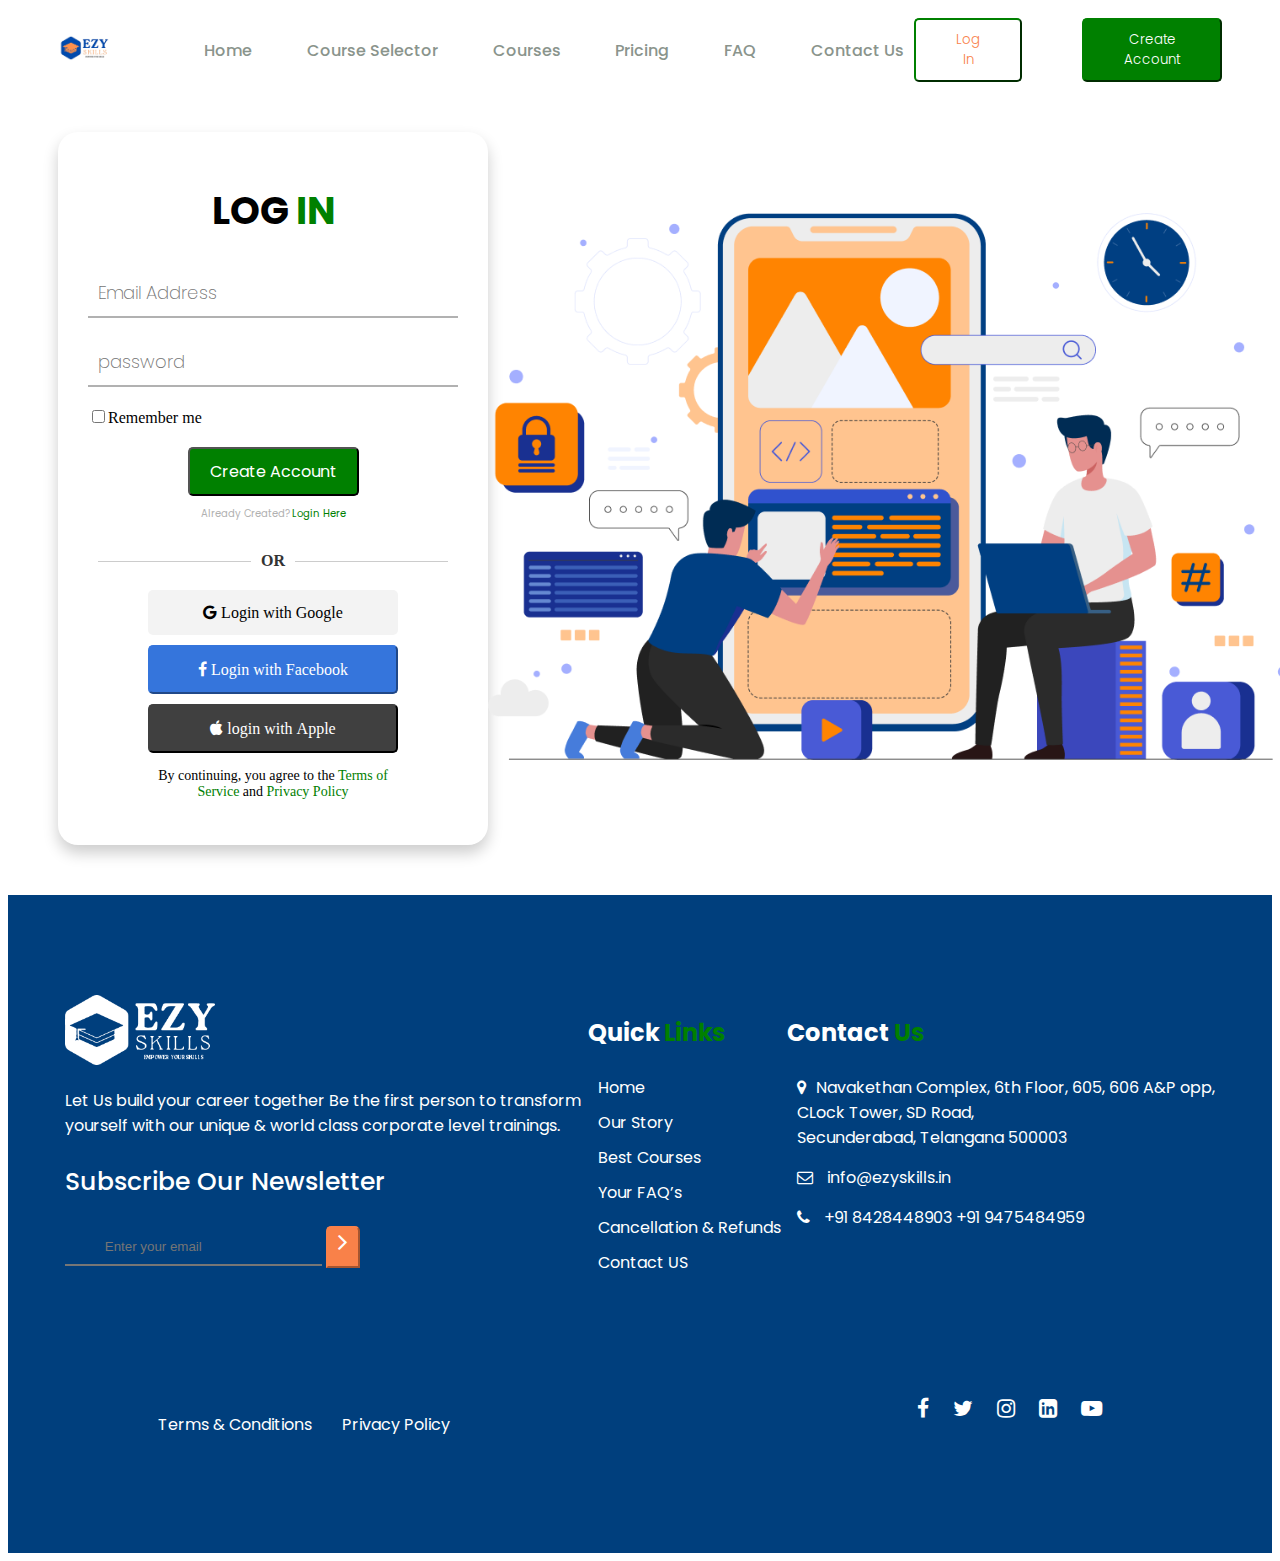
==== commit 3ce18dc0: "final correction" ====
--- a/Login.html
+++ b/Login.html
@@ -46,8 +46,8 @@
                 </ul>
             </div>
             <div>
-                <a href="./Login.html"><button>Log In</button></a>
-                <a href="./SignUp.html"><button class="Btn2">Create Account</button></a>
+                <a href="./Login.html" class="anchor"><button>Log In</button></a>
+                <a href="./SignUp.html" class="anchor"><button class="Btn2">Create Account</button></a>
             </div>
 
         </div>
--- a/Sass/Style.css
+++ b/Sass/Style.css
@@ -52,7 +52,11 @@
   gap: 50px;
 }
 
-.landingContainer .navBar > div:nth-child(3) button:nth-child(1) {
+.landingContainer .navBar > div:nth-child(3) .anchor {
+  text-decoration: none;
+}
+
+.landingContainer .navBar > div:nth-child(3) .anchor button {
   color: #F98149;
   padding: 10px 40px 10px 40px;
   background-color: #fff;
@@ -65,12 +69,17 @@
   margin-left: 10px;
 }
 
-.landingContainer .navBar > div:nth-child(3) button:nth-child(2) {
+.landingContainer .navBar > div:nth-child(3) .anchor button:hover {
+  background-color: green;
+  color: white;
+}
+
+.landingContainer .navBar > div:nth-child(3) .anchor .Btn2 {
+  background-color: green;
   color: #F98149;
   padding: 10px 40px 10px 40px;
   color: #ffff;
   border-color: green;
-  background-color: green;
   border-radius: 5px;
   font-family: "Poppins", sans-serif;
   font-weight: 300;
@@ -78,11 +87,7 @@
   cursor: pointer;
 }
 
-.landingContainer .navBar > div:nth-child(3) button:hover {
-  background-color: green;
-}
-
-.landingContainer .navBar > div:nth-child(3) .Btn2:hover {
+.landingContainer .navBar > div:nth-child(3) .anchor .Btn2:hover {
   background-color: white;
   color: green;
 }
@@ -979,7 +984,11 @@
   gap: 50px;
 }
 
-.signupContiner .navBar > div:nth-child(3) button:nth-child(1) {
+.signupContiner .navBar > div:nth-child(3) .anchor {
+  text-decoration: none;
+}
+
+.signupContiner .navBar > div:nth-child(3) .anchor button {
   color: #F98149;
   padding: 10px 40px 10px 40px;
   background-color: #fff;
@@ -992,12 +1001,17 @@
   margin-left: 10px;
 }
 
-.signupContiner .navBar > div:nth-child(3) button:nth-child(2) {
+.signupContiner .navBar > div:nth-child(3) .anchor button:hover {
+  background-color: green;
+  color: white;
+}
+
+.signupContiner .navBar > div:nth-child(3) .anchor .Btn2 {
+  background-color: green;
   color: #F98149;
   padding: 10px 40px 10px 40px;
   color: #ffff;
   border-color: green;
-  background-color: green;
   border-radius: 5px;
   font-family: "Poppins", sans-serif;
   font-weight: 300;
@@ -1005,11 +1019,7 @@
   cursor: pointer;
 }
 
-.signupContiner .navBar > div:nth-child(3) button:hover {
-  background-color: green;
-}
-
-.signupContiner .navBar > div:nth-child(3) .Btn2:hover {
+.signupContiner .navBar > div:nth-child(3) .anchor .Btn2:hover {
   background-color: white;
   color: green;
 }
@@ -1345,7 +1355,11 @@
   gap: 50px;
 }
 
-.LoginContainar .navBar > div:nth-child(3) button:nth-child(1) {
+.LoginContainar .navBar > div:nth-child(3) .anchor {
+  text-decoration: none;
+}
+
+.LoginContainar .navBar > div:nth-child(3) .anchor button {
   color: #F98149;
   padding: 10px 40px 10px 40px;
   background-color: #fff;
@@ -1358,12 +1372,17 @@
   margin-left: 10px;
 }
 
-.LoginContainar .navBar > div:nth-child(3) button:nth-child(2) {
+.LoginContainar .navBar > div:nth-child(3) .anchor button:hover {
+  background-color: green;
+  color: white;
+}
+
+.LoginContainar .navBar > div:nth-child(3) .anchor .Btn2 {
+  background-color: green;
   color: #F98149;
   padding: 10px 40px 10px 40px;
   color: #ffff;
   border-color: green;
-  background-color: green;
   border-radius: 5px;
   font-family: "Poppins", sans-serif;
   font-weight: 300;
@@ -1371,11 +1390,7 @@
   cursor: pointer;
 }
 
-.LoginContainar .navBar > div:nth-child(3) button:hover {
-  background-color: green;
-}
-
-.LoginContainar .navBar > div:nth-child(3) .Btn2:hover {
+.LoginContainar .navBar > div:nth-child(3) .anchor .Btn2:hover {
   background-color: white;
   color: green;
 }
